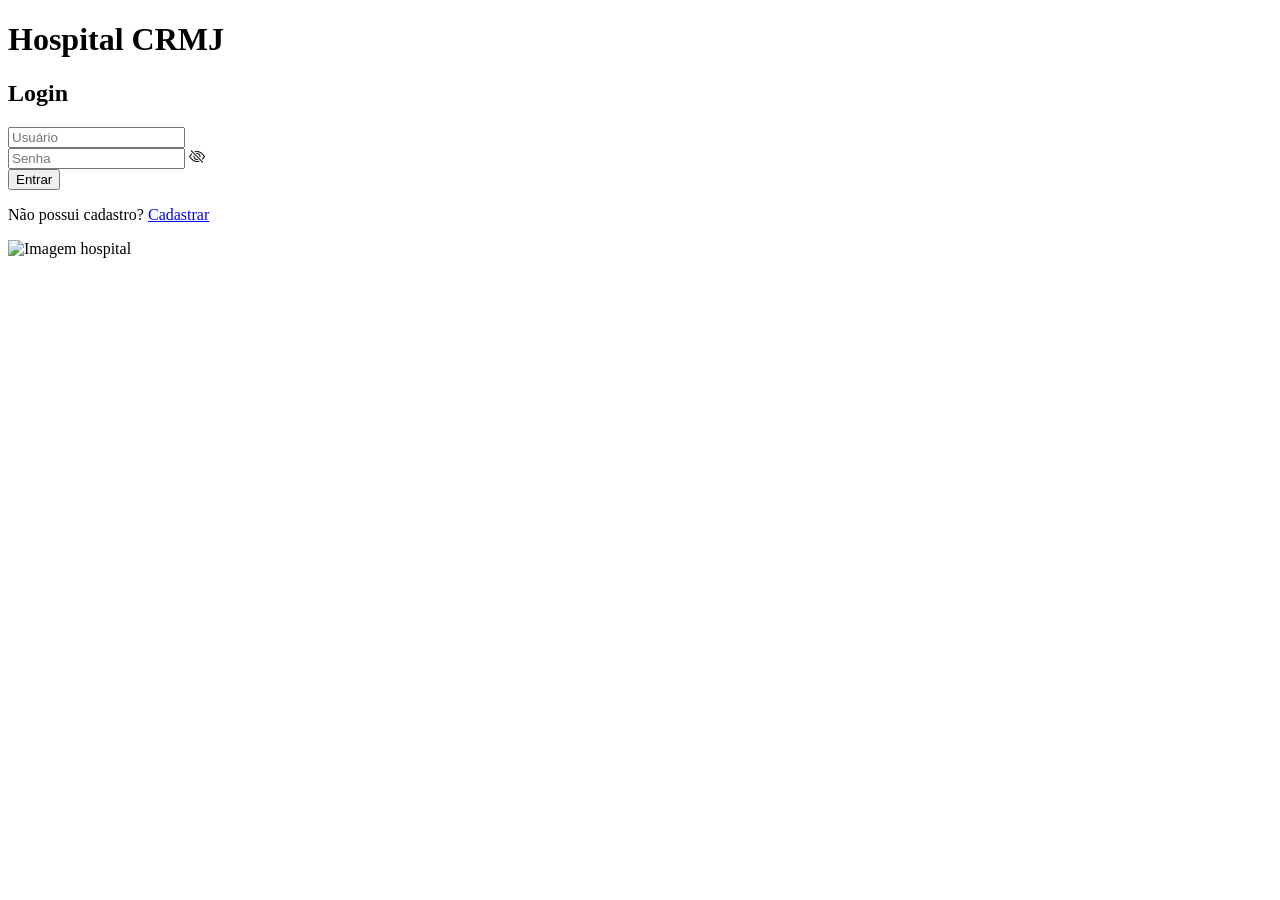
==== frontend/index.html @ afc53e73 "Banco de dados adicionado, organização dos arquivos em pastas" ====
<!DOCTYPE html>
<html lang="pt-br">

<head>
    <meta charset="UTF-8">
    <title>HOSPITAL CRMJ - Login</title>
    <link rel="stylesheet" href="index.css">
    <link rel="stylesheet" href="https://cdn.jsdelivr.net/npm/bootstrap-icons@1.11.3/font/bootstrap-icons.min.css">
</head>

<body>
    <header class="fundo">
    </header>
    
    <div class="wrapper">
        <!--colocar o form para logar-->
        <h1>Hospital CRMJ</h1>
        <h2>Login</h2>

        <div class="input-field">
            <input type="text" required placeholder="Usuário">
        </div>
        <div class="input-field">
            <input type="password" id="senha" required placeholder="Senha">
            <span class="olho-senha" onclick="mostrarSenha()">
                <i id="iconeOlho" class="bi bi-eye-slash"></i>
            </span>
        </div>

        <button class="btnEntrar" type="submit">Entrar</button>
        
        <div class="cadastro">
            <p>Não possui cadastro? <a href="link para cadastro" target="_blank" class="btnCadastro">Cadastrar</a></p>
        </div> 
    </div>

    <img src="https://images-workbench.99static.com/4Jfskl1JfIdiGcxmYpzM8OZUhHg=/99designs-contests-attachments/151/151292/attachment_151292258" alt="Imagem hospital" class="imagem-login">
    <script src="js/index.js"></script>

</body>

</html>
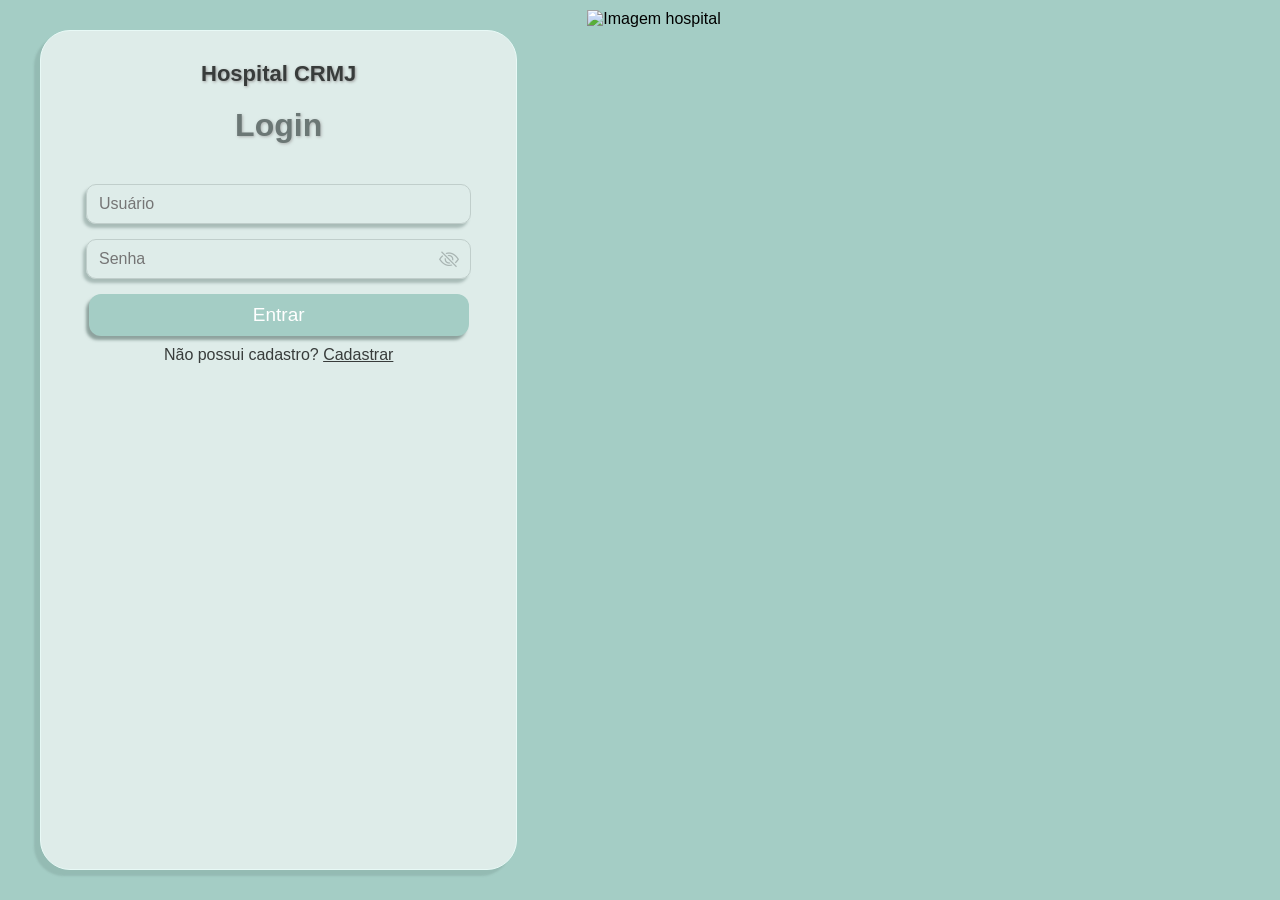
==== commit 8c9d791d: "Alteração index, paciente e cadastro html" ====
--- a/frontend/index.html
+++ b/frontend/index.html
@@ -4,7 +4,7 @@
 <head>
     <meta charset="UTF-8">
     <title>HOSPITAL CRMJ - Login</title>
-    <link rel="stylesheet" href="index.css">
+    <link rel="stylesheet" href="../frontend/css/index.css">
     <link rel="stylesheet" href="https://cdn.jsdelivr.net/npm/bootstrap-icons@1.11.3/font/bootstrap-icons.min.css">
 </head>
 
@@ -30,12 +30,12 @@
         <button class="btnEntrar" type="submit">Entrar</button>
         
         <div class="cadastro">
-            <p>Não possui cadastro? <a href="link para cadastro" target="_blank" class="btnCadastro">Cadastrar</a></p>
+            <p>Não possui cadastro? <a href="../frontend/cadastro.html" target="_blank" class="btnCadastro">Cadastrar</a></p>
         </div> 
     </div>
 
     <img src="https://images-workbench.99static.com/4Jfskl1JfIdiGcxmYpzM8OZUhHg=/99designs-contests-attachments/151/151292/attachment_151292258" alt="Imagem hospital" class="imagem-login">
-    <script src="js/index.js"></script>
+    <script src="../frontend/js/index.js"></script>
 
 </body>
 
--- a/frontend/css/index.css
+++ b/frontend/css/index.css
@@ -0,0 +1,141 @@
+@import url('https://fonts.googleapis.com/css2?family=Montserrat:wght@400;500;600;700&display=swap');
+
+* {
+    margin: 0;
+    padding: 0;
+    box-sizing: border-box;
+    font-family: 'Montserrat', sans-serif;
+}
+
+
+:root {
+    --cor-fundo: #A4CDC5;        /* verde/azul do fundo */
+    --cor-card: #DEECE9;         /* caixa grande do login */
+    --cor-botao: #A4CDC5;        /* botão Entrar */
+    --cor-input: #DFEEEB;        /* fundo dos inputs */
+    --cor-borda-input: #C0CECB;  /* borda dos inputs */
+    --cor-texto: #383C3B;        /* texto escuro: Hospital */
+    --cor-texto-claro: #6B7775;  /* texto Login / placeholders */
+    --cor-placeholder: #A8B4B2;  /* Usuário / Senha */
+    --cor-sombra: #99BCB5;       /* sombra esverdeada */
+    --cor-botaoClick: #589e92c4; 
+}
+
+body {
+    font-family: 'Montserrat', sans-serif;
+    display: flex;
+    align-items: left;
+    justify-content: left;
+    min-height: 100vh;
+    width: 100%;
+    background-color:var(--cor-fundo);
+    padding: 0 10px;
+    position: relative;
+    color: #000000;
+}
+
+
+.wrapper {
+    width: 500px;
+    margin: 30px;
+    border-radius: 30px;
+    padding: 30px;
+    text-align: center;
+    border: 1px solid #e8f9f6;
+    background-color: var(--cor-card);
+    backdrop-filter: blur(9px);
+    -webkit-backdrop-filter: blur(9px);
+    box-shadow: -6px 6px 2px  #546d682f;
+}
+
+h1{
+    font-size: 22px;
+    margin-bottom: 20px;
+    color: var(--cor-texto);
+    text-shadow: 1px 1px 3px #999;
+}
+
+h2{
+    font-size: 2rem;
+    margin-bottom: 40px;
+    color: var(--cor-texto-claro);   
+    text-shadow: 1px 1px 3px #999999b7;
+}
+
+.btnEntrar {
+    background-color: var(--cor-botao);
+    border-radius: 12px;
+    border: none;
+    cursor: pointer;
+    transition: 0.3s ease;
+    padding: 10px 164px;
+    color: rgb(255, 255, 255);
+    font-size: 19px;
+    font-weight: 500;
+    box-shadow: -3px 4px 3px  #546d6894;
+}
+
+.btnEntrar:hover{
+    background-color: var(--cor-botaoClick);
+    transition: 0.2s;
+    transform: scale(1.02);
+}
+
+.input-field {
+    position: relative;
+    margin: 15px;
+}
+
+.input-field label {
+    position: absolute;
+    top: 50%;
+    Left: 0;
+    transform: translateY(-50%);
+    color: var(--cor-input);
+    font-size: 16px;
+    pointer-events: none;
+    transition: 0.15s ease;
+}
+
+.input-field input {
+    padding: 12px 12px;
+    width: 100%;
+    height: 40px;
+    background: transparent;
+    border: 1px solid var(--cor-borda-input);
+    border-radius: 10px;
+    outline: none;  
+    font-size: 16px;
+    color: #46534bc6;
+    box-shadow: -3px 4px 3px  #546d6862;
+}
+
+.btnCadastro,
+.cadastro {
+    color: var(--cor-texto);
+}
+
+.cadastro {
+    margin-top: 10px;
+}
+
+.imagem-login {
+    width: 720px;
+    height: 600px;
+    margin-left: 40px;
+    margin-top: 10px;
+}
+
+.olho-senha {
+    position: absolute;
+    right: 12px;
+    top: 50%;
+    transform: translateY(-50%);
+    color: var(--cor-placeholder);
+    cursor: pointer;
+    font-size: 20px;
+}
+
+.input-field input {
+    padding-right: 45px;
+}
